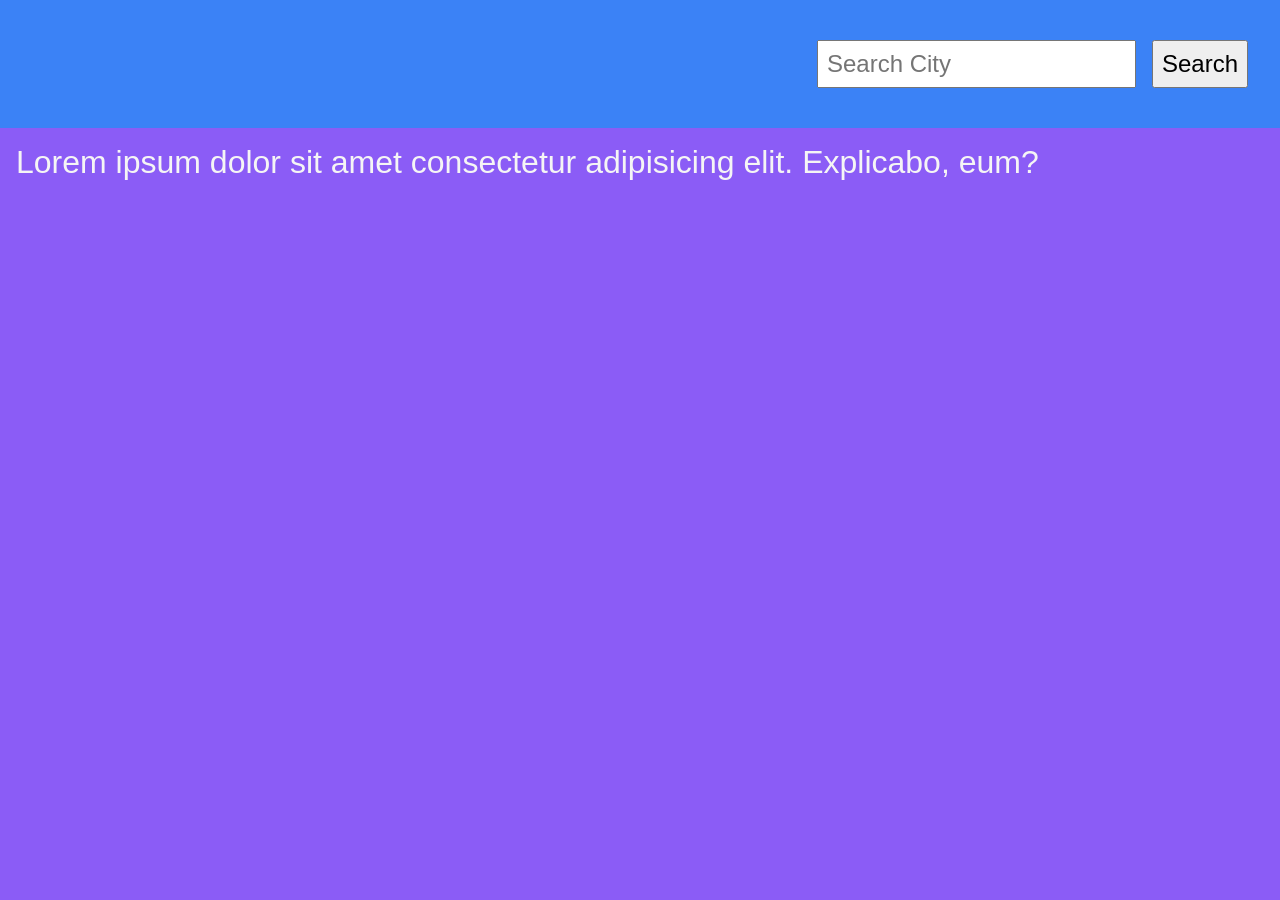
==== index.html @ bfda1ed6 "Test Deployment" ====
<!doctype html><html lang="en"><head><meta charset="UTF-8"/><meta name="viewport" content="width=device-width,initial-scale=1"/><title>Weather App</title><script defer="defer" src="main.js"></script></head><body><div id="content"><div class="user-input"><form id="search-form"><input placeholder="Search City" name="location_input" id="location-input"/> <button type="submit">Search</button></form></div><div class="info-container">Lorem ipsum dolor sit amet consectetur adipisicing elit. Explicabo, eum?</div></div></body></html>
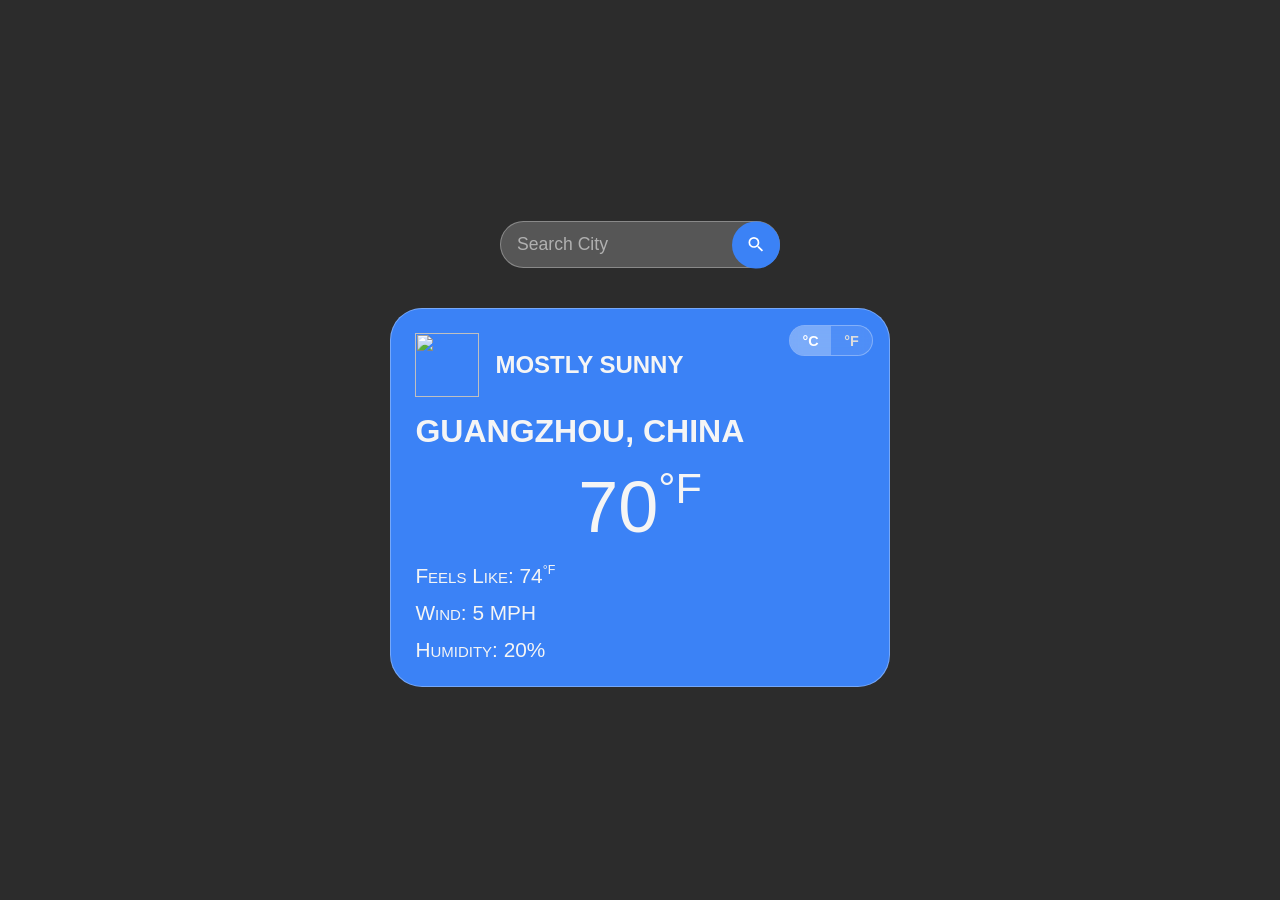
==== commit 6abe0bc6: "Deployment commit" ====
--- a/index.html
+++ b/index.html
@@ -1 +1 @@
-<!doctype html><html lang="en"><head><meta charset="UTF-8"/><meta name="viewport" content="width=device-width,initial-scale=1"/><title>Weather App</title><script defer="defer" src="main.js"></script></head><body><div id="content"><div class="user-input"><form id="search-form"><input placeholder="Search City" name="location_input" id="location-input"/> <button type="submit">Search</button></form></div><div class="info-container">Lorem ipsum dolor sit amet consectetur adipisicing elit. Explicabo, eum?</div></div></body></html>+<!doctype html><html lang="en"><head><meta charset="UTF-8"/><meta name="viewport" content="width=device-width,initial-scale=1"/><title>Weather App</title><script defer="defer" src="main.js"></script></head><body><div id="content"><div class="user-input"><form id="search-form"><div class="search-wrapper"><input placeholder="Search City" name="location_input" id="location-input"/> <button type="submit" id="search-btn"><img src="54ff7732bb1a5ff166c6.svg" alt="Search"/></button></div></form></div><div class="info-container"><div class="weather-card"><div class="unit-toggle" data-unit="C"><span class="option active" data-value="C">&deg;C</span> <span class="option" data-value="F">&deg;F</span></div><div class="header"><img class="weather-icon" src="https://cdn.weatherapi.com/weather/64x64/day/116.png"/><div class="condition">Mostly Sunny</div></div><div class="location">Guangzhou, China</div><div class="temperature">70<sup>&deg;F</sup></div><div class="details"><div class="feel">Feels Like: 74<sup>&deg;F</sup></div><div class="wind">Wind: 5 MPH</div><div class="humidity">Humidity: 20%</div></div></div></div></div></body></html>
